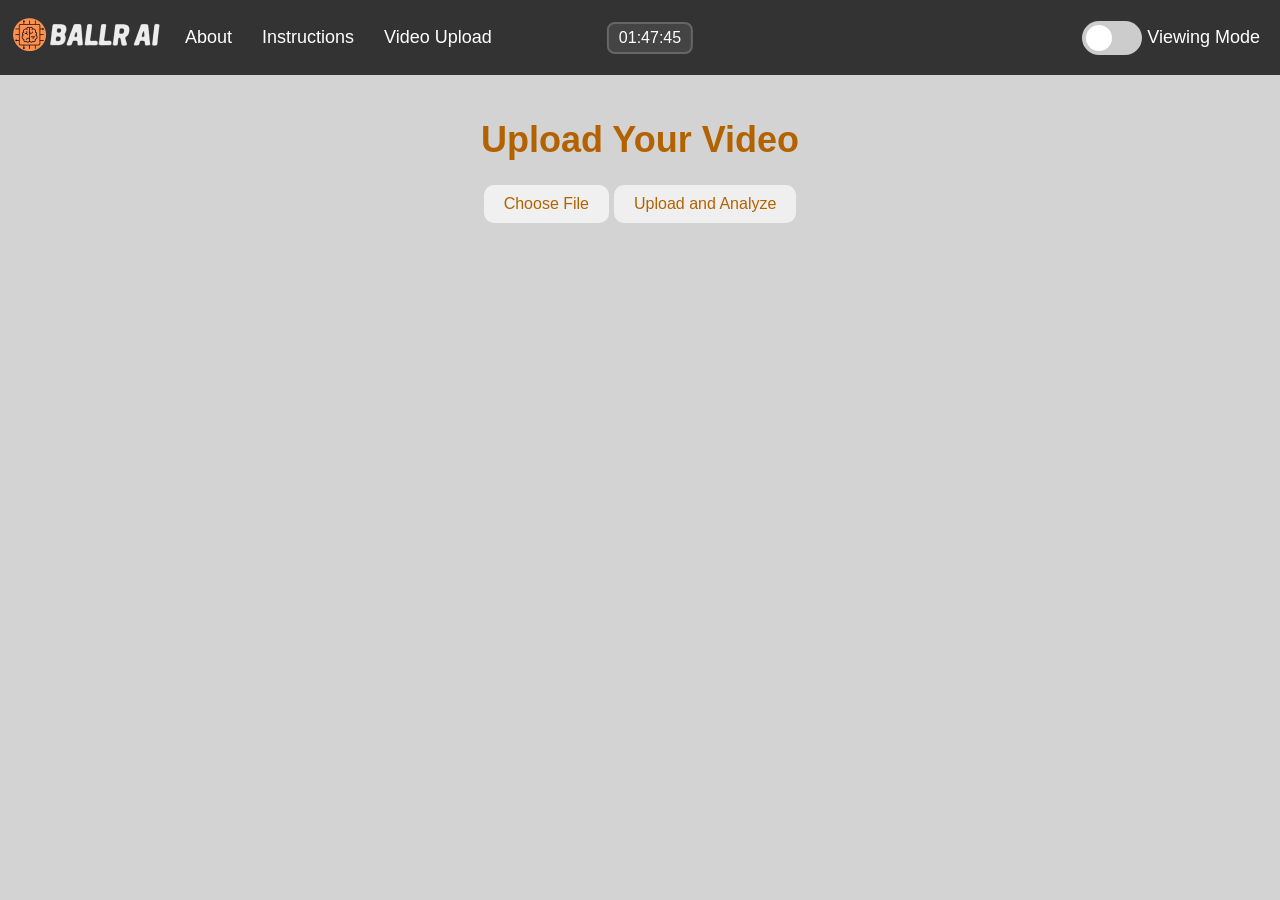
==== docs/upload.html @ b0f8242b "change name" ====
<!DOCTYPE html>
<html lang="en">

<head>
    <meta charset="UTF-8">
    <meta name="viewport" content="width=device-width, initial-scale=1.0">
    <title>Video Upload</title>
    <link rel="stylesheet" href="/static/style.css">
</head>

<body>
    <header>
        <div class="navbar">
            <a href="../templates/index.html"> <!-- Link to the homepage -->
                <img src="../static/images/logo2.png" alt="Logo" class="logo">
            </a>
            <div id="current-time" class="center-time"></div>
            <div class="nav-links">
                <a href="about.html">About</a>
                <a href="instructions.html">Instructions</a>
                <a href="upload.html">Video Upload</a>
            </div>
            <div class="toggle-switch-container">
                <label class="toggle-switch">
                    <input type="checkbox" id="darkModeToggle">
                    <span class="slider"></span>
                </label>
                <span class="toggle-text">Viewing Mode</span>
            </div>
        </div>
    </header>

    <script>
        // Dark mode toggle functionality
        const darkModeToggle = document.getElementById('darkModeToggle');

        // Check localStorage for dark mode preference
        if (localStorage.getItem('dark-mode') === 'true') {
            document.body.classList.add('dark-mode');
            darkModeToggle.checked = true;
        }

        // Toggle dark mode on checkbox change
        darkModeToggle.addEventListener('change', () => {
            document.body.classList.toggle('dark-mode');
            // Save the user's preference to localStorage
            localStorage.setItem('dark-mode', document.body.classList.contains('dark-mode'));
        });

        // Function to update time
        function updateTime() {
            const now = new Date();
            const hours = String(now.getHours()).padStart(2, '0');
            const minutes = String(now.getMinutes()).padStart(2, '0');
            const seconds = String(now.getSeconds()).padStart(2, '0');
            const timeString = `${hours}:${minutes}:${seconds}`;
            document.getElementById("current-time").textContent = timeString;
        }

        // Update the time every second
        setInterval(updateTime, 1000);

        // Initial call to display the time immediately
        updateTime();
    </script>

    <audio id="background-music" autoplay loop>
        <source id="audio-source" src="/static/music/song1.mp3" type="audio/mp3">
    </audio>

    <main>
        <h1>Upload Your Video</h1>
        <form id="upload-form" enctype="multipart/form-data">
            <label for="video-upload" class="custom-upload-button">Choose File</label>
            <input type="file" id="video-upload" name="video" accept="video/*" onchange="previewVideo(event)">
            <button type="button" class="uploadbutton" onclick="uploadVideo()">Upload and Analyze</button>
        </form>

        <!-- Video Preview Section -->
        <div id="video-preview-container" style="display: none;">
            <h2>Preview of Uploaded Video:</h2>
            <video id="video-preview" width="640" height="360" controls></video>
        </div>

        <!-- Status Message -->
        <div id="status-message"></div>
    </main>

    <script>
        // Playlist logic for background music
        const playlist = [
            '/static/music/song1.mp3',
            '/static/music/song2.mp3',
            '/static/music/song3.mp3'
        ];

        let currentSongIndex = 0;
        const audio = document.getElementById('background-music');
        const audioSource = document.getElementById('audio-source');

        function playNextSong() {
            currentSongIndex = (currentSongIndex + 1) % playlist.length;
            audioSource.src = playlist[currentSongIndex];
            audio.load();
            audio.play();
        }

        audio.addEventListener('ended', playNextSong);
        window.onload = function () {
            audioSource.src = playlist[currentSongIndex];
            audio.play();
        };

        // Video Preview Logic
        function previewVideo(event) {
            const videoPreviewContainer = document.getElementById('video-preview-container');
            const videoPreview = document.getElementById('video-preview');
            const file = event.target.files[0];

            if (file) {
                const fileURL = URL.createObjectURL(file);
                videoPreview.src = fileURL;
                videoPreviewContainer.style.display = 'block'; // Show the preview container
            }
        }

        // AJAX upload and call video analysis
        function uploadVideo() {
            const form = document.getElementById('upload-form');
            const formData = new FormData(form);

            // Send video file via AJAX to Flask backend
            fetch('/upload', {
                method: 'POST',
                body: formData
            })
                .then(response => response.text())
                .then(data => {
                    document.getElementById('status-message').innerText = data;
                })
                .catch(error => {
                    document.getElementById('status-message').innerText = 'Error: ' + error;
                });
        }
    </script>
</body>

</html>
---- static/style.css ----
/* Default (light mode) styles */
body {
    font-family: Arial, sans-serif;
    margin: 0;
    padding: 0;
    background-color: lightgray;
    background-repeat: no-repeat;
    background-attachment: fixed;
    background-size: 100% 100%;
    font-family: 'Trebuchet MS', 'Lucida Sans Unicode', 'Lucida Grande', 'Lucida Sans', Arial, sans-serif;
    font-size: large;
    color: #b36200;
    transition: background-color 0.3s, color 0.3s;
    /* Smooth transition */
}

img {height: 1em;}


header {
    position: sticky;
    top: 0;
    background-color: #333;
    padding: 0;
    /* Remove padding */
    margin: 0;
    /* Remove margin */
    width: 100%;
    /* Ensure the navbar takes up the full width */
}

/* Navbar styling */
.navbar {
    background-color: #333;
    overflow: hidden;
    padding: 10px 10px;
    /* Adjust padding as needed */
    display: flex;
    align-items: center;
    justify-content: space-between;
    position: relative;
    width: 100%;
    /* Ensure it stretches across the full width */
    transition: background-color 0.3s;
}

/* Time display in the center */
.center-time {
    color: white;
    font-size: 1rem;
    position: absolute;
    left: 50%;
    transform: translateX(-50%);
    text-align: center;
    background-color: #444;
    padding: 5px 10px;
    border: 2px solid #666;
    border-radius: 8px;
}

/* Logo styling */
.logo-link {
    margin-right: 20px;
    /* Adjust this margin for equal spacing */
}

.logo {
    height: 50px;
}

/* Styling for the nav links */
/* Styling for the nav links */
.nav-links {
    display: flex;
    gap: 1togg0px;
    /* Distance between the nav links */
    margin-left: 10px;
    /* Adjusted to shift nav links slightly to the right */
}


.nav-links a {
    color: white;
    padding: 10px 15px;
    text-decoration: none;
    display: inline-block;
    transition: background-color 0.3s, border-radius 0.3s;
}

.nav-links a:hover {
    background-color: #575757;
    color: white;
    border-radius: 20px;
}

/* Main content styling */
main {
    padding: 20px;
    text-align: center;
}

/* Button styling */
.uploadbutton {
    font-family: 'Trebuchet MS', 'Lucida Sans Unicode', 'Lucida Grande', 'Lucida Sans', Arial, sans-serif;
    background-color: light;
    color: #b36200;
    padding: 10px 20px;
    border: none;
    border-radius: 10px;
    cursor: pointer;
    font-size: 16px;
    transition: background-color 0.3s, border-radius 0.3s;
}

.uploadbutton:hover {
    background-color: #444;
}

#video-upload {
    display: none;
}

.custom-upload-button {
    display: inline-block;
    background-color: #f0f0f0;
    /* Background color for the button */
    color: #b36200;
    /* Text color */
    padding: 10px 20px;
    border-radius: 10px;
    cursor: pointer;
    font-size: 16px;
    transition: background-color 0.3s, border-radius 0.3s;
}

.custom-upload-button:hover {
    background-color: #444;
    /* Hover color */
    color: white;
}


.toggle-switch-container {
    margin-left: auto;
    display: flex;
    align-items: center;
    gap: 5px;
    margin-right: 30px;
    /* Slightly shift the slider to the left */
}


/* Toggle switch styling */
.toggle-switch {
    position: relative;
    display: inline-block;
    width: 60px;
    height: 34px;
}

.toggle-switch input {
    opacity: 0;
    width: 0;
    height: 0;
}

.slider {
    position: absolute;
    cursor: pointer;
    top: 0;
    left: 0;
    right: 0;
    bottom: 0;
    background-color: #ccc;
    transition: 0.4s;
    border-radius: 34px;
}

/* Keep the "Viewing Mode" text white */
.toggle-text {
    color: white;
}


.slider:before {
    position: absolute;
    content: "";
    height: 26px;
    width: 26px;
    left: 4px;
    bottom: 4px;
    background-color: white;
    transition: 0.4s;
    border-radius: 50%;
}

input:checked+.slider {
    background-color: #2196F3;
}

input:checked+.slider:before {
    transform: translateX(26px);
}

/* Dark mode styles */
body.dark-mode {
    background-color: #1a1a1a;
    /* Dark gray background */
    color: white;
    /* Neon green text */
    transition: background-color 0.7s, color 0.7s;
    /* Smooth transition */
}

body.dark-mode .navbar {
    background-color: #000;
    /* Pitch black navbar */
}

body.dark-mode .nav-links a {
    color: white;
    /* Navbar links stay white */
}

body.dark-mode .toggle-switch-container .slider {
    background-color: red;
    /* Green slider when dark mode is active */
}

body.dark-mode .navbar {
    background-color: #000;
    box-shadow: 0 4px 20px red;
    /* Green glow effect */
}

body.dark-mode .navbar::after {
    content: '';
    position: absolute;
    left: 0;
    right: 0;
    bottom: -10px;
    /* Position the glow slightly below the navbar */
    height: 10px;
    background: linear-gradient(to bottom,red, transparent);
    border-radius: 10px;
}

/* Dark mode LED effect on the time */
body.dark-mode .center-time {
    box-shadow: 0 4px 20px  red;
    /* Green glow effect */
}

body.dark-mode .center-time::after {
    content: '';
    position: absolute;
    left: 0;
    right: 0;
    bottom: -10px;
    /* Position the glow slightly below the time */
    height: 5px;
    background: linear-gradient(to bottom, red, transparent);
    border-radius: 5px;
}

.court-container {
    width: 600px;
    height: 500px; /* Adjusted height */
    margin: 20px auto;
    position: relative;
    border-radius: 8px;
    box-shadow: 0 0 20px 5px rgba(255, 0, 0, 0.7); /* Red glow effect */
    background-color: #f3f3f3; /* Light background for the court */
    overflow: hidden;
}

.basketball-court {
    position: relative;
    width: 100%;
    height: 100%;
    background-image: url('images/court.png'); /* Replace with your court image */
    background-size: cover; /* Ensures the image covers the entire area */
    background-position: 10% center; /* Shift image slightly to the right */
    background-repeat: no-repeat;
}





.player {
    width: 30px;
    height: 30px;
    background-color: blue;
    border-radius: 50%;
    position: absolute;
    transition: all 0.5s ease-in-out;
}

.formation-buttons button {
    margin: 10px;
    padding: 10px 20px;
    font-size: 16px;
    cursor: pointer;
    border: none;
    background-color: red;
    color: white;
    border-radius: 5px;
    transition: background-color 0.3s ease;
}

.formation-buttons button:hover {
    background-color: #8b1313;
}

.player {
    background-color: red; /* Changed to red */
}


.basketball-court {
    position: relative;
    width: 100%;
    height: 100%;
    background-image: url('images/court.png'); /* Replace with your court image */
    background-size: cover; /* Ensures the image covers the entire area */
    background-position: center; /* Centers the image within the container */
    background-repeat: no-repeat;
}

/* Ball roll animation */
@keyframes roll {
    0% {
        left: -60px;
        transform: rotate(0deg);
    }
    100% {
        left: 100%;
        transform: rotate(360deg);
    }
}

.welcome-text {
    font-size: 2em;
    font-weight: bold;
    text-align: center;
    opacity: 0;
    transition: opacity 1s ease-in;
    position: absolute;
    top: 0%;
    left: 50%;
    transform: translate(-50%, -50%);
    z-index: 10;
}

.ball-container {
    position: relative;
    width: 100%;
    height: 100%;
}

.ball {
    position: absolute;
    width: 50px;
    height: 50px;
    background-image: url('ball.png');
    background-size: cover;
    animation: roll 5s linear infinite;
}
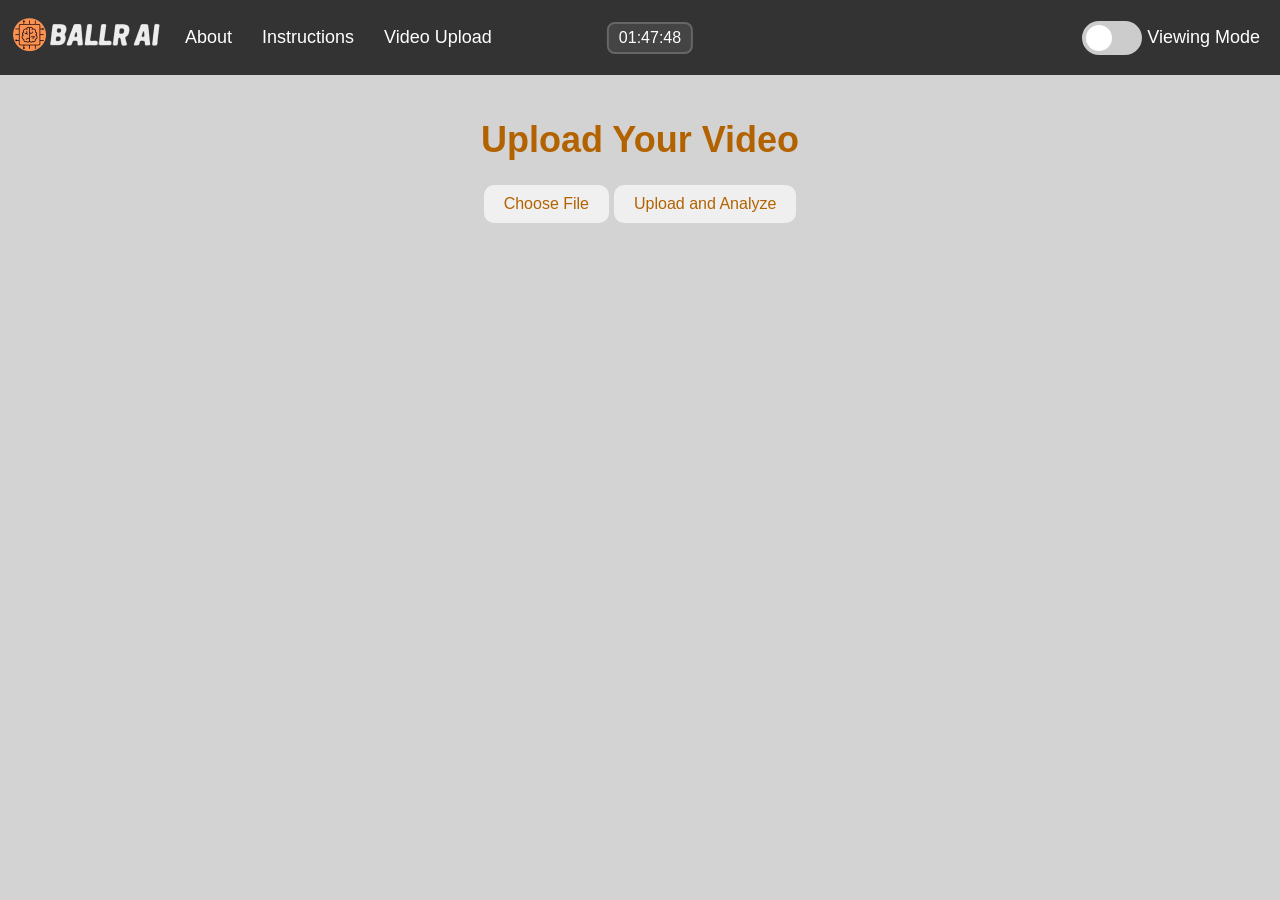
==== commit 3266854c: "Your commit message" ====
--- a/docs/upload.html
+++ b/docs/upload.html
@@ -11,7 +11,7 @@
 <body>
     <header>
         <div class="navbar">
-            <a href="../templates/index.html"> <!-- Link to the homepage -->
+            <a href="../docs/index.html"> <!-- Link to the homepage -->
                 <img src="../static/images/logo2.png" alt="Logo" class="logo">
             </a>
             <div id="current-time" class="center-time"></div>
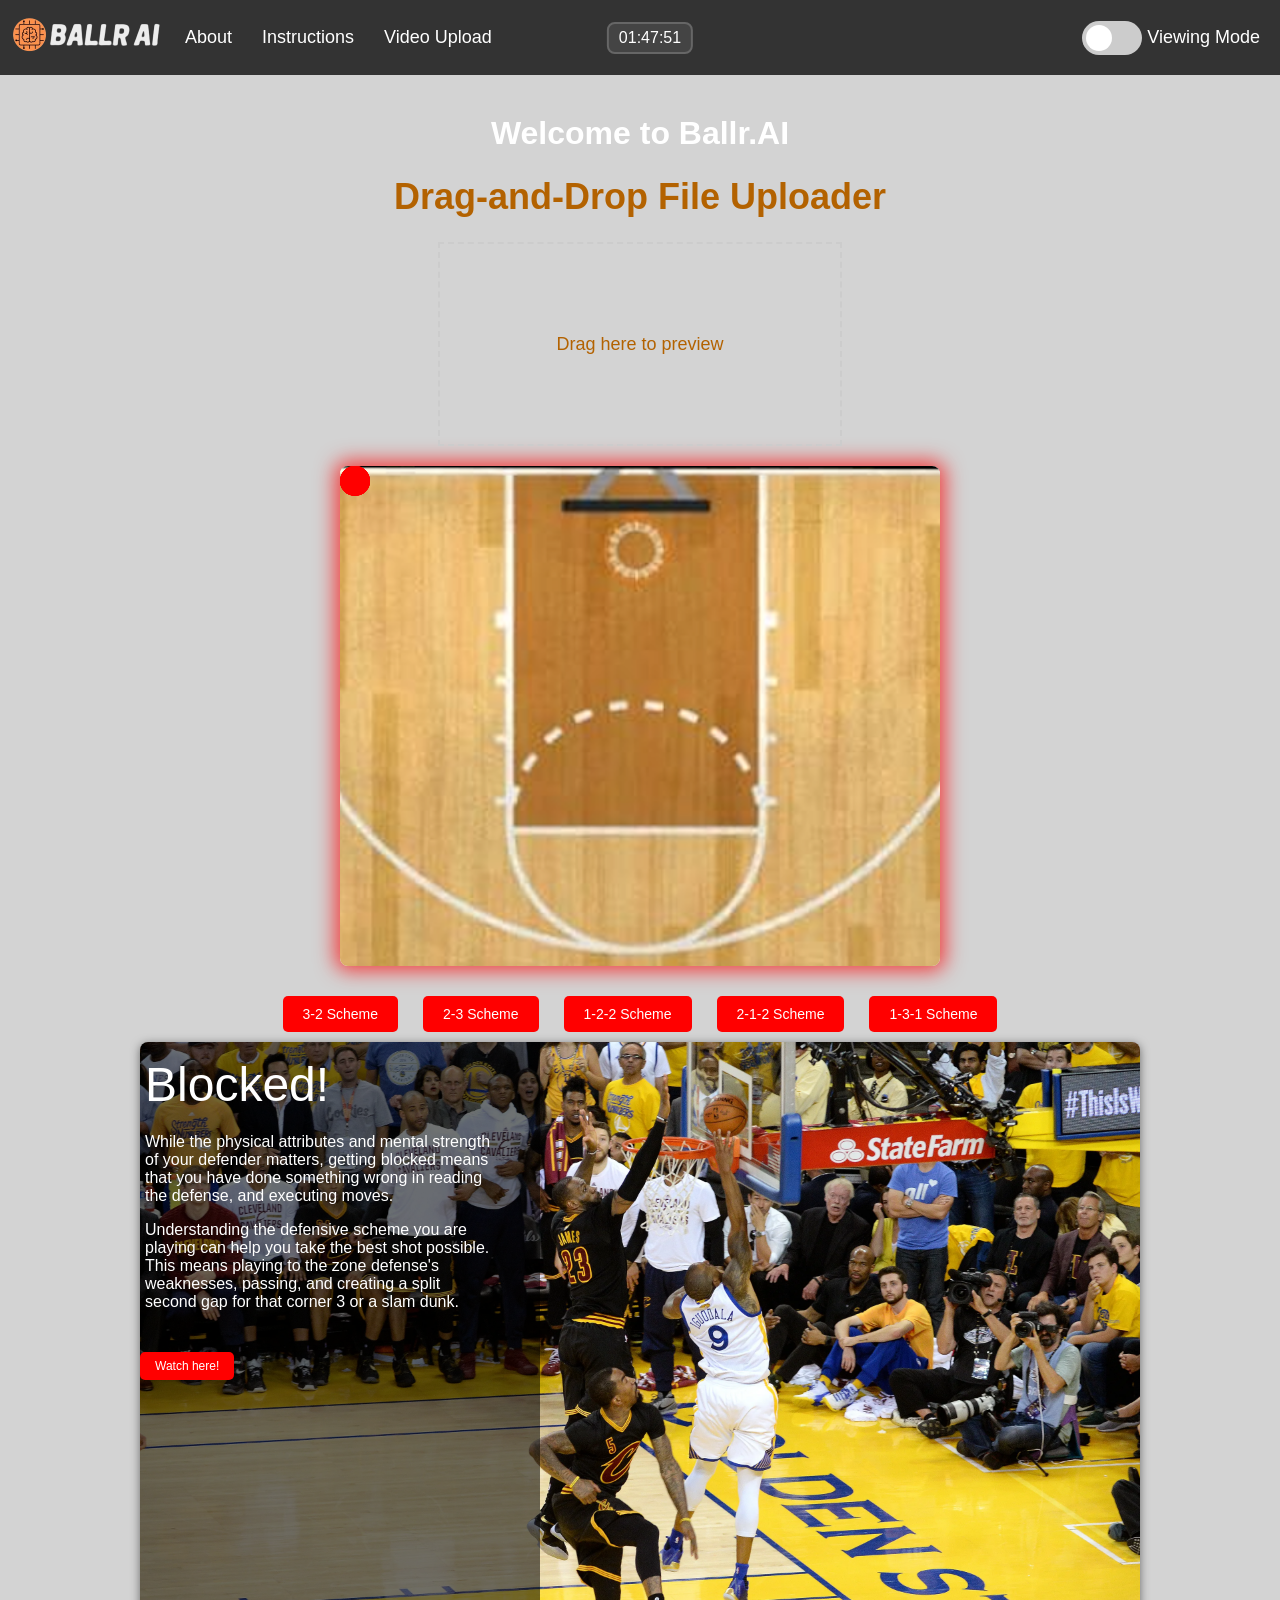
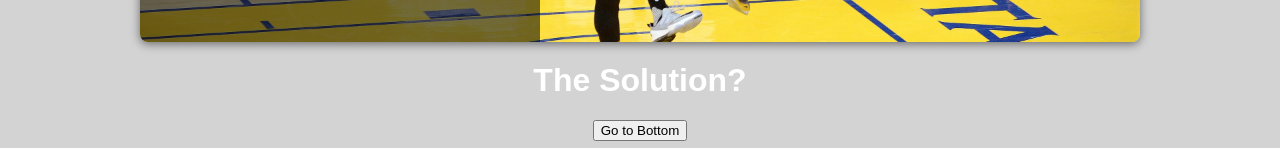
==== commit 5e6409e2: "added music" ====
--- a/docs/upload.html
+++ b/docs/upload.html
@@ -64,9 +64,12 @@
         updateTime();
     </script>
 
-    <audio id="background-music" autoplay loop>
-        <source id="audio-source" src="/static/music/song1.mp3" type="audio/mp3">
+    <audio id="background-music" loop>
+        <source id="audio-source" src="" type="audio/mp3">
+        Your browser does not support the audio element.
     </audio>
+
+    <button id="play-music" onclick="toggleMusic()">Play Music</button>
 
     <main>
         <h1>Upload Your Video</h1>
@@ -90,13 +93,14 @@
         // Playlist logic for background music
         const playlist = [
             '/static/music/song1.mp3',
-            '/static/music/song2.mp3',
-            '/static/music/song3.mp3'
+            '/static/music/song2.m4a',
         ];
 
         let currentSongIndex = 0;
         const audio = document.getElementById('background-music');
         const audioSource = document.getElementById('audio-source');
+        const playMusicButton = document.getElementById('play-music');
+        let isPlaying = false;
 
         function playNextSong() {
             currentSongIndex = (currentSongIndex + 1) % playlist.length;
@@ -105,11 +109,23 @@
             audio.play();
         }
 
+        function toggleMusic() {
+            if (isPlaying) {
+                audio.pause();
+                playMusicButton.textContent = 'Play Music';
+            } else {
+                audioSource.src = playlist[currentSongIndex];
+                audio.load();
+                audio.play().catch((error) => {
+                    console.error("Error playing audio:", error);
+                });
+                playMusicButton.textContent = 'Pause Music';
+            }
+            isPlaying = !isPlaying;
+        }
+
+        // Auto-advance to the next song
         audio.addEventListener('ended', playNextSong);
-        window.onload = function () {
-            audioSource.src = playlist[currentSongIndex];
-            audio.play();
-        };
 
         // Video Preview Logic
         function previewVideo(event) {
@@ -125,23 +141,33 @@
         }
 
         // AJAX upload and call video analysis
-        function uploadVideo() {
-            const form = document.getElementById('upload-form');
-            const formData = new FormData(form);
+        window.onload = function () {
+            const fileURL = localStorage.getItem('videoFile');
+            console.log("Retrieved File URL: ", fileURL);
 
-            // Send video file via AJAX to Flask backend
-            fetch('/upload', {
-                method: 'POST',
-                body: formData
-            })
-                .then(response => response.text())
-                .then(data => {
-                    document.getElementById('status-message').innerText = data;
-                })
-                .catch(error => {
-                    document.getElementById('status-message').innerText = 'Error: ' + error;
+            if (fileURL) {
+                const videoPreviewContainer = document.getElementById('video-preview-container');
+                const videoPreview = document.getElementById('video-preview');
+
+                videoPreview.src = fileURL;
+
+                // Debug event listeners
+                videoPreview.addEventListener('error', (e) => {
+                    console.error('Error loading video:', e);
                 });
-        }
+
+                videoPreview.addEventListener('loadeddata', () => {
+                    console.log('Video loaded successfully');
+                    videoPreviewContainer.style.display = 'block'; // Show video preview
+                });
+
+                videoPreviewContainer.style.display = 'block'; // Show video container
+            } else {
+                console.error('No video file found. Redirecting to index.html.');
+                window.location.href = 'index.html';
+            }
+        };
+
     </script>
 </body>
 
--- a/static/style.css
+++ b/static/style.css
@@ -1,7 +1,11 @@
+
 /* Default (light mode) styles */
+/* allow commit*/
 body {
     font-family: Arial, sans-serif;
     margin: 0;
+    justify-content: center;
+    align-items: center;
     padding: 0;
     background-color: lightgray;
     background-repeat: no-repeat;
@@ -11,6 +15,7 @@
     font-size: large;
     color: #b36200;
     transition: background-color 0.3s, color 0.3s;
+    position: relative; /* Ensure no inherited positioning issues */
     /* Smooth transition */
 }
 
@@ -69,7 +74,6 @@
 }
 
 /* Styling for the nav links */
-/* Styling for the nav links */
 .nav-links {
     display: flex;
     gap: 1togg0px;
@@ -112,8 +116,26 @@
     transition: background-color 0.3s, border-radius 0.3s;
 }
 
+body.dark-mode .uploadbutton {
+    font-family: 'Trebuchet MS', 'Lucida Sans Unicode', 'Lucida Grande', 'Lucida Sans', Arial, sans-serif;
+    background-color: red;
+    color: white;
+    padding: 10px 20px;
+    border: none;
+    border-radius: 10px;
+    cursor: pointer;
+    font-size: 16px;
+    transition: background-color 0.3s, border-radius 0.3s;
+}
+
+
+
 .uploadbutton:hover {
     background-color: #444;
+}
+
+body.dark-mode .uploadbutton:hover {
+    background-color: darkred;
 }
 
 #video-upload {
@@ -133,8 +155,39 @@
     transition: background-color 0.3s, border-radius 0.3s;
 }
 
+body.dark-mode .custom-upload-button {
+    display: inline-block;
+    background-color: red;
+    /* Background color for the button */
+    color: white;
+    /* Text color */
+    padding: 10px 20px;
+    border-radius: 10px;
+    cursor: pointer;
+    font-size: 16px;
+    transition: background-color 0.3s, border-radius 0.3s;
+}
+
+body.dark-mode .custom-upload-button {
+    display: inline-block;
+    background-color: red;
+    /* Background color for the button */
+    color: white;
+    /* Text color */
+    padding: 10px 20px;
+    border-radius: 10px;
+    cursor: pointer;
+    font-size: 16px;
+    transition: background-color 0.3s, border-radius 0.3s;
+}
+
 .custom-upload-button:hover {
     background-color: #444;
+    /* Hover color */
+}
+
+body.dark-mode .custom-upload-button:hover {
+    background-color: darkred;
     /* Hover color */
     color: white;
 }
@@ -272,6 +325,8 @@
     box-shadow: 0 0 20px 5px rgba(255, 0, 0, 0.7); /* Red glow effect */
     background-color: #f3f3f3; /* Light background for the court */
     overflow: hidden;
+    position: relative;
+    z-index: -1;
 }
 
 .basketball-court {
@@ -300,7 +355,7 @@
 .formation-buttons button {
     margin: 10px;
     padding: 10px 20px;
-    font-size: 16px;
+    font-size: 14px;
     cursor: pointer;
     border: none;
     background-color: red;
@@ -340,30 +395,241 @@
     }
 }
 
-.welcome-text {
-    font-size: 2em;
-    font-weight: bold;
+#welcomeText {
     text-align: center;
-    opacity: 0;
-    transition: opacity 1s ease-in;
-    position: absolute;
-    top: 0%;
+    font-size: 2rem;
+    color: white; /* Change this to your desired color */
+    margin: 20px 0;
+    visibility: visible;
+}
+
+.ball-container {
+    position: relative;
+    width: 100%;
+    height: 100%;
+}
+
+.container {
+    position: relative;
+    text-align: center;
+    color: white;
+}
+
+.top-left {
+    position: absolute;
+    top: 70px; /* Adjust as needed */
+    left: 0; /* Align text to the left of the container */
+    width: max-content; /* Bound text width to content, adjust if necessary */
+    max-width: 35%; /* Ensure it doesn't extend too far; adjust percentage as needed */
+    text-align: left;
+    color: white; /* Change text color for contrast */
+    padding: 5px; /* Optional: Add padding */
+    font-size: 16px; /* Adjust text size */
+    z-index: 10; /* Ensure the text appears above the image */
+    word-wrap: break-word; /* Ensure long words wrap correctly */
+}
+
+.title-image {
+    position: absolute;
+    top: 10px; /* Adjust as needed */
+    left: 0; /* Align text to the left of the container */
+    width: max-content; /* Bound text width to content, adjust if necessary */
+    max-width: 35%; /* Ensure it doesn't extend too far; adjust percentage as needed */
+    text-align: left;
+    color: white; /* Change text color for contrast */
+    padding: 5px; /* Optional: Add padding */
+    font-size: 48px; /* Adjust text size */
+    z-index: 10; /* Ensure the text appears above the image */
+    word-wrap: break-word; /* Ensure long words wrap correctly */
+}
+
+.lebron-button {
+    position: absolute;
+    top: 310px; /* Adjust as needed */
+    left: 0; /* Align text to the left of the container */
+    color: white; /* Change text color for contrast */
+    background-color: red;
+    padding: 5px; /* Optional: Add padding */
+    font-size: 12px; /* Adjust text size */
+    z-index: 10; /* Ensure the text appears above the image */
+    border-radius: 5px;
+    border: none;
+    cursor: pointer;
+    padding: 7px 15px;
+    text-decoration: none;
+    display: inline-block; /* Ensure proper button behavior */
+}
+
+.lebron-button button:hover {
+    background-color: blue;
+}
+
+.slide.active {
+    opacity: 1;
+    z-index: 1;
+}
+
+.slideshow, .slideshow_2 {
+    position: relative;
+    width: 100%; /* Full width of the parent */
+    max-width: 1000px; /* Optional max-width for responsiveness */
+    height: 600px; /* Fixed height or adjust as needed */
+    margin: auto;
+    overflow: hidden;
+    border-radius: 8px;
+    box-shadow: 0 2px 10px rgba(0, 0, 0, 0.5);
+    z-index: -1;
+}
+
+.slideshow_2{
+    margin-top: 100em; /* adds 1 unit of spacing after each paragraph */
+}
+
+.slide, .slide_2 {
+    position: absolute;
+    width: 100%;
+    height: 100%;
+    opacity: 0; /* Initially hidden */
+    animation: fadeInOut 9s infinite; /* Animation for visibility */
+    display: flex; /* Align child elements */
+    justify-content: center; /* Center horizontally */
+    align-items: center; /* Center vertically */
+}
+
+.slide.active {
+    opacity: 1;
+    z-index: 1;
+}
+
+@keyframes fadeInOut {
+    0%, 45% {
+        opacity: 1; /* Slide visible for the first half of the cycle */
+    }
+    50%, 95% {
+        opacity: 0; /* Slide hidden during the second half of the cycle */
+    }
+}
+
+.slide:nth-child(1), .slide_2:nth-child(1) {
+    animation-delay: 0s;
+}
+
+.slide:nth-child(2), .slide_2:nth-child(2) {
+    animation-delay: 12s; /* Adjust based on the total duration */
+}
+
+.slide:nth-child(3), .slide_2:nth-child(3) {
+    animation-delay: 24s; /* Adjust based on the total duration */
+}
+
+.slide:nth-child(4), .slide_2:nth-child(4) {
+    animation-delay: 36s; /* Adjust based on the total duration */
+}
+
+.slide:nth-child(5), .slide_2:nth-child(5) {
+    animation-delay: 48s; /* Adjust based on the total duration */
+}
+
+/* Adjust the total duration of the animation for seamless looping */
+.slide, .slide_2 {
+    animation: fadeInOut 60s infinite; /* Total duration = number of slides * individual duration */
+}
+
+.slide img {
+    width: 100%; /* Full width of the slide */
+    height: 100%; /* Full height of the slide */
+    object-fit: cover; /* Ensure the image fills without distortion */
+    position: absolute; /* Position image behind other content */
+    top: 0; /* Align to the top */
+    left: 0; /* Align to the left */
+    z-index: -1; /* Ensure it's behind text and overlay */
+}
+
+.slide_2 img {
+    width: 100%; /* Full width of the slide */
+    height: 100%; /* Full height of the slide */
+    object-fit: cover; /* Ensure the image fills without distortion */
+    position: absolute; /* Position image behind other content */
+    top: 0; /* Align to the top */
+    left: 0; /* Align to the left */
+    z-index: -1; /* Ensure it's behind text and overlay */
+}
+
+.translucent-overlay {
+    position: absolute;
+    top: 0;
+    left: 0;
+    width: 40%; /* Adjust width as needed */
+    height: 100%;
+    background-color: rgba(0, 0, 0, 0.551); /* Adjust opacity and color */
+    pointer-events: none; /* Prevent interactions */
+    z-index: 2; /* Ensure it appears above the image */
+}
+
+.cool {
+    margin: 10px;
+    padding: 10px 20px;
+    font-size: 14px;
+    cursor: pointer;
+    border: none;
+    background-color: red;
+    color: white;
+    border-radius: 5px;
+    transition: all 0.3s ease-in-out;
+}
+
+.tenor-gif-wrapper {
+    position: fixed;
+    top: 50%;
     left: 50%;
     transform: translate(-50%, -50%);
-    z-index: 10;
-}
-
-.ball-container {
-    position: relative;
-    width: 100%;
-    height: 100%;
-}
-
-.ball {
-    position: absolute;
-    width: 50px;
-    height: 50px;
-    background-image: url('ball.png');
-    background-size: cover;
-    animation: roll 5s linear infinite;
-}+    z-index: 1000;
+    opacity: 0; /* Start hidden */
+    transition: opacity 0.5s ease; /* Smooth transition for visibility */
+    pointer-events: none; /* Prevent interference with other elements */
+}
+
+.tenor-gif-wrapper.show {
+    opacity: 1; /* Make visible when class is added */
+}
+
+.tenor-gif-embed {
+    max-width: 300px;
+    max-height: 300px;
+}
+
+.tenor-pop-container {
+    display: none !important;
+}
+
+/* Optional: Prevent pointer events on hover */
+.tenor-gif-embed a {
+    pointer-events: none;
+}
+
+#drop-area {
+    width: 400px;
+    height: 200px;
+    margin: 20px auto;
+    text-align: center;
+    line-height: 200px;
+    border: 2px dashed #ccc;
+    cursor: pointer;
+  }
+  
+  #preview-container {
+    text-align: center;
+  }
+
+  .preview-image {
+    object-fit: cover;
+    width: 1000px;
+    height: 1000px;
+    margin: 10px;
+    border: 1px solid #ddd;
+  }
+
+  #drop-area.drag-over {
+    border-color: #6c6;
+    background-color: #f8fff8;
+}
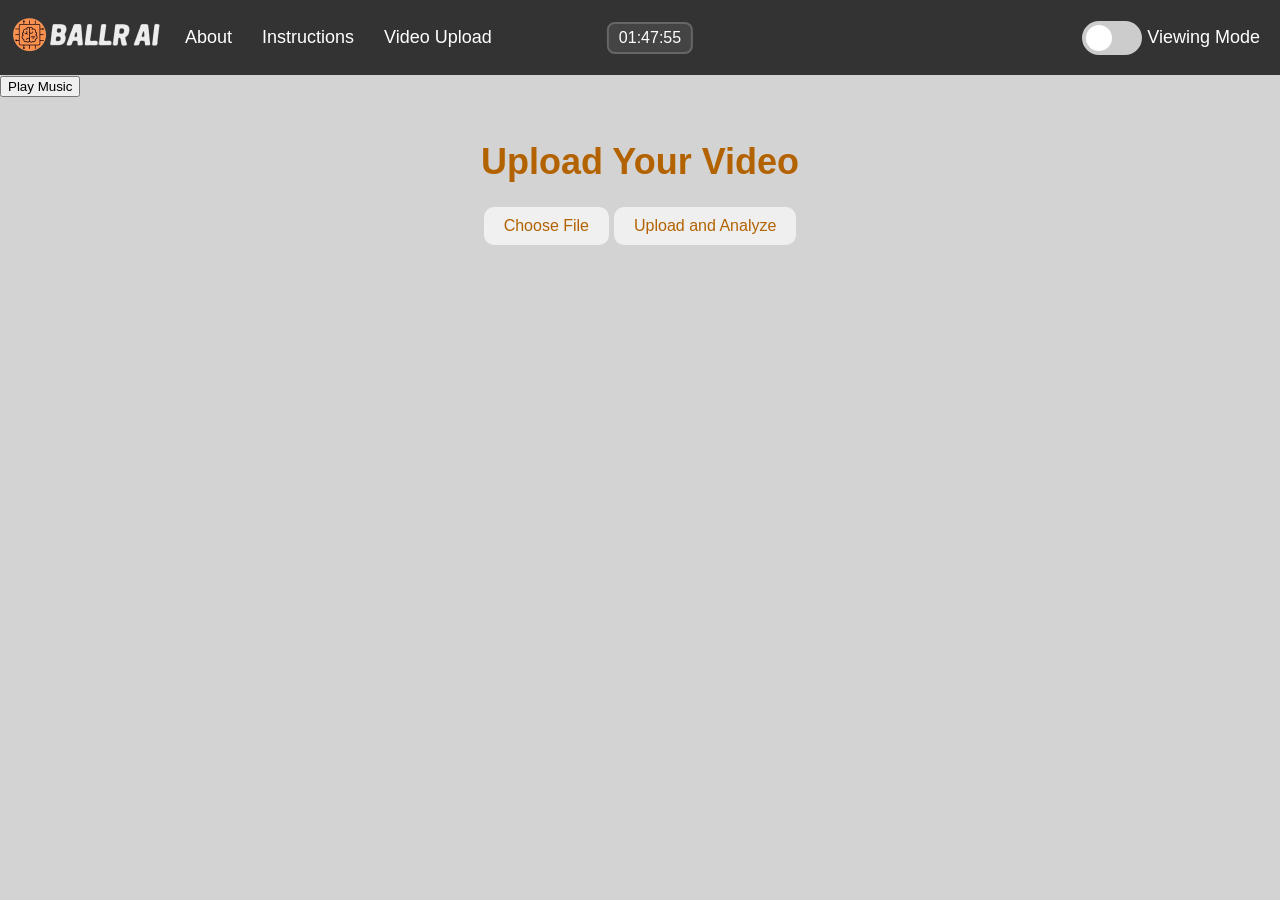
==== commit eed6add5: "merged 2 different projects together into one" ====
--- a/docs/upload.html
+++ b/docs/upload.html
@@ -142,31 +142,31 @@
 
         // AJAX upload and call video analysis
         window.onload = function () {
-            const fileURL = localStorage.getItem('videoFile');
-            console.log("Retrieved File URL: ", fileURL);
+            const audio = document.getElementById('background-music');
+            const audioSource = document.getElementById('audio-source');
+            const playlist = [
+                '/static/music/song1.mp3',
+                '/static/music/song2.mp3',
+            ];
+            let currentSongIndex = 0;
 
-            if (fileURL) {
-                const videoPreviewContainer = document.getElementById('video-preview-container');
-                const videoPreview = document.getElementById('video-preview');
+            audioSource.src = playlist[currentSongIndex];
+            audio.load();
 
-                videoPreview.src = fileURL;
+            // Attempt to unmute after user interaction
+            document.body.addEventListener('click', () => {
+                audio.muted = false;
+                audio.play();
+            });
 
-                // Debug event listeners
-                videoPreview.addEventListener('error', (e) => {
-                    console.error('Error loading video:', e);
-                });
+            audio.addEventListener('ended', () => {
+                currentSongIndex = (currentSongIndex + 1) % playlist.length;
+                audioSource.src = playlist[currentSongIndex];
+                audio.load();
+                audio.play();
+            });
+        };
 
-                videoPreview.addEventListener('loadeddata', () => {
-                    console.log('Video loaded successfully');
-                    videoPreviewContainer.style.display = 'block'; // Show video preview
-                });
-
-                videoPreviewContainer.style.display = 'block'; // Show video container
-            } else {
-                console.error('No video file found. Redirecting to index.html.');
-                window.location.href = 'index.html';
-            }
-        };
 
     </script>
 </body>
